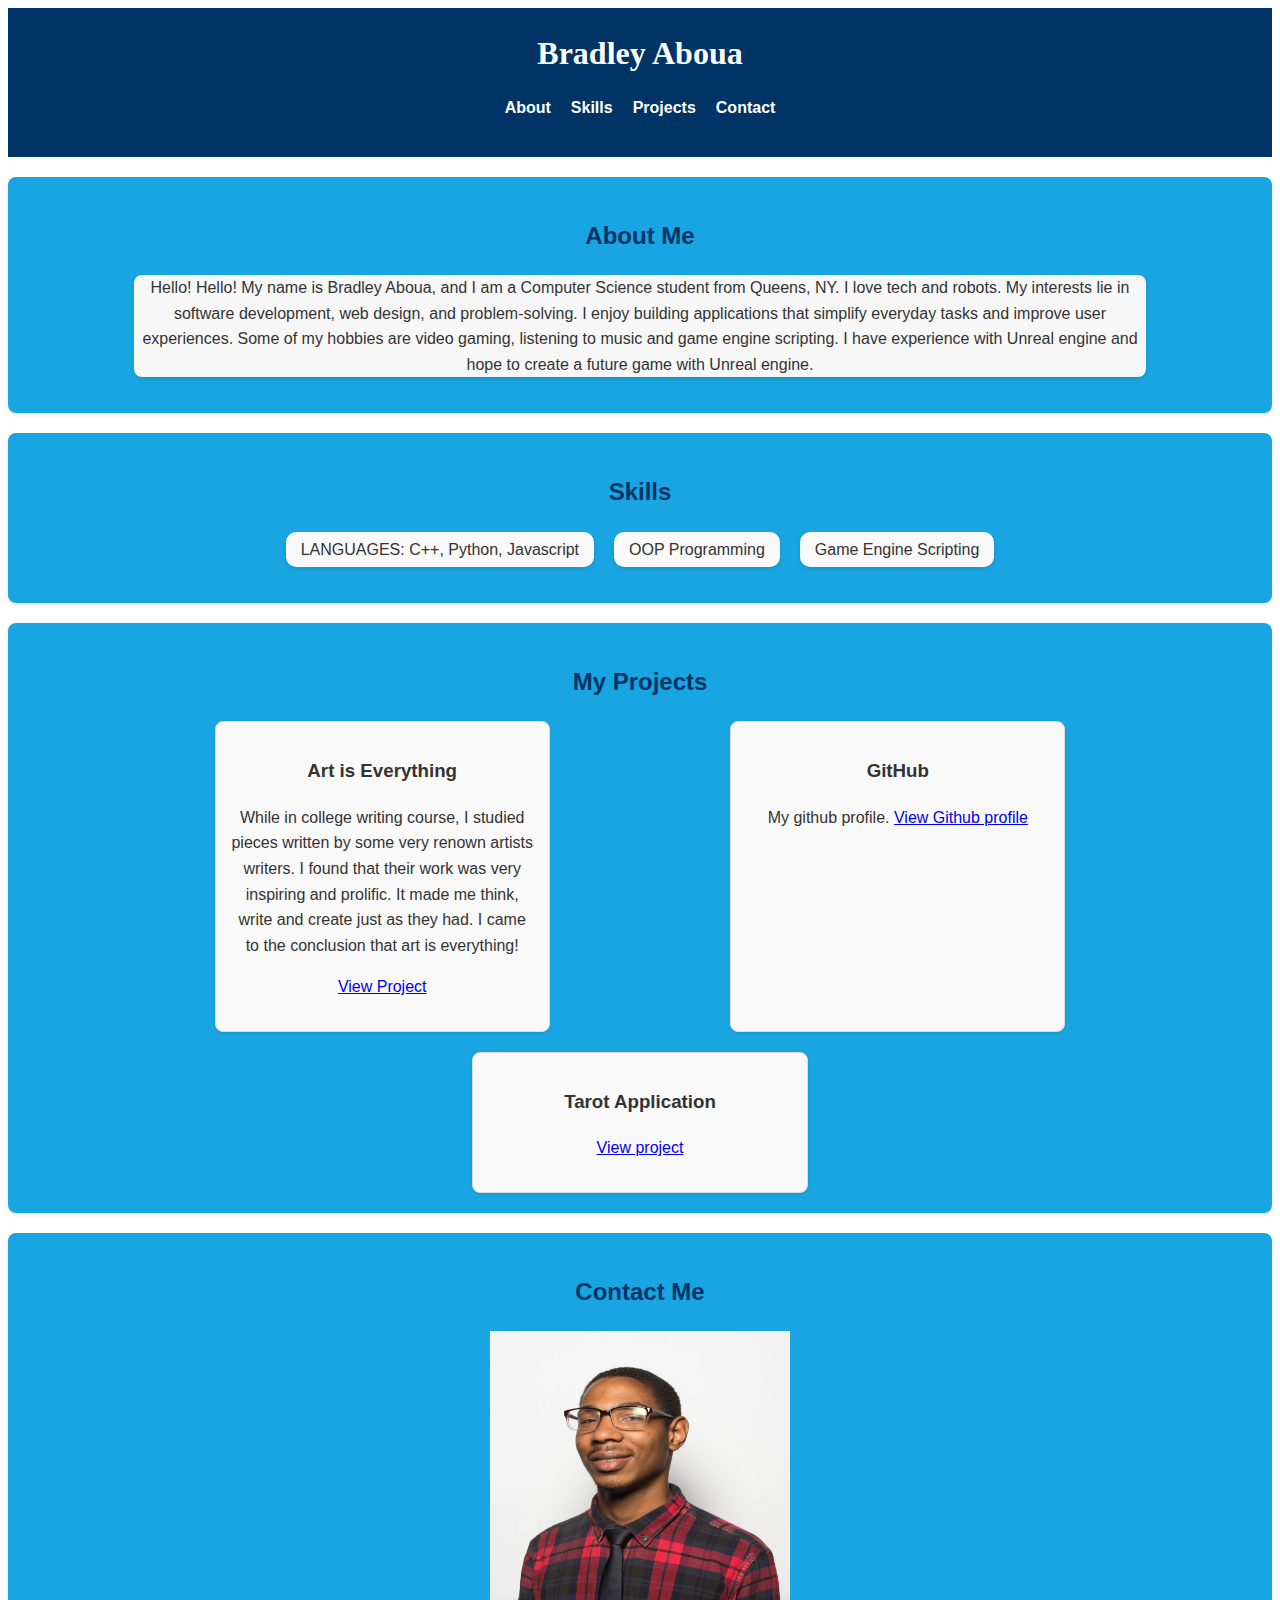
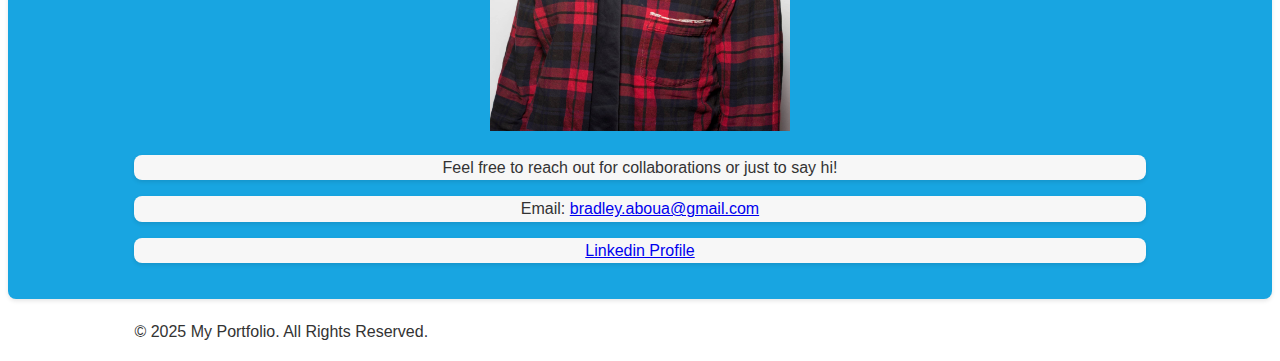
==== index.html @ 11271d4b "fixing github pages" ====
<!DOCTYPE html>
<html lang="en">
<head>
  <meta charset="UTF-8">
  <meta name="viewport" content="width=device-width, initial-scale=1.0">
  <title>Bradley's Portfolio</title>
  <link rel="stylesheet" href="styles.css">
</head>
<script src="script.js"></script>
<body>
    <header>
      <div class="container">
        <h1>Bradley Aboua</h1>
        <nav>
          <ul>
            <li><a href="#about">About</a></li>
            <li><a href="#skills">Skills</a></li>
            <li><a href="#projects">Projects</a></li>
            <li><a href="#contact">Contact</a></li>
          </ul>
        </nav>
      </div>
    </header>
    <section id="about">
        <div class="container">
        <h2>About Me</h2>
        <p>Hello! Hello! My name is Bradley Aboua, and I am a Computer Science student from Queens, NY. I love tech and robots. My interests lie in software development, web design, and problem-solving. I enjoy building applications that simplify everyday tasks and improve user experiences. Some of my hobbies are video gaming, listening to music and game engine scripting. I have experience with Unreal engine and hope to create a future game with Unreal engine.</p>
      </div>
    </section>
    <section id = "skills"> 
        <div class="container">
            <h2>Skills</h2>
            <ul>
                <li>LANGUAGES: C++, Python, Javascript</li>
                <li>OOP Programming</li>
                <li>Game Engine Scripting</li>
            </ul>
        </div>
    </section>
    <section id="projects">
        <div class="container">
          <h2>My Projects</h2>
          <div class="project-grid">
            <div class="project">
              <h3>Art is Everything</h3>
              <p> While in college writing course, I studied pieces written by some very renown artists writers. I found that their work was very inspiring and prolific. It made me think, write and create just as they had. I came to the conclusion that art is everything!</p>
              <p> <a href="https://bradleyaboua.wixsite.com/eng102" target="_blank">View Project</a></p>
            </div>
            <div class="project">
              <h3>GitHub</h3>
              <p>My github profile. <a href="https://github.com/cinnamonbrad" target="_blank">View Github profile</a></p>
            </div>
            <div class="project">
              <h3>Tarot Application</h3>
              <p><a href="https://cinnamonbrad.github.io/App-Tarot/" target="_blank">View project</a></p>
            </div>
          </div>
        </div>
      </section>
      
      <section id="contact">
        <div class="container"> 
          <h2>Contact Me</h2>
          <div style="text-align: center;">
            <img src="/professional photo.JPG" >
          </div>
          <p>Feel free to reach out for collaborations or just to say hi!</p>
          <p>Email: <a href="mailto:bradley.aboua@gmail.com">bradley.aboua@gmail.com</a></p>
          <p><a href="https://www.linkedin.com/in/bradley-aboua/">Linkedin Profile</a></p>
        </div>
      </section>
      
      <footer>
        <div class="container">
          <p>&copy; 2025 My Portfolio. All Rights Reserved.</p>
        </div>
      </footer>

    </body>
</html>
---- styles.css ----
/* General body */
body {
    font-family: 'Gill Sans', sans-serif;
    line-height: 1.6;
    margin: 20;
    padding: 20;
    background-color: white; /* color has been changed from orange to white*/
    color: #333;
  }
  body.dark-mode {
    background-color: black;
    color: white;
  }
  
  .container {
    width: 80%;
    margin: 0 auto;
    max-width: 1200px;
  }
  
  /* Header */
  header {
    background-color: #003366;
    color: #fff;
    padding: 20px 0;
  }
  
  header h1 {
    margin: 0;
    text-align: center;
    font-family: cursive;
  }
  nav ul {
    display: flex;
    justify-content: center;
    list-style: none;
    padding: 0;
    
  }
  
  nav ul li {
    margin: 0 10px;
  }
  
  nav ul li a {
    color: #fff;
    text-decoration: none;
    font-weight: bold;
  }
  
  /* Sections */
  section {
    padding: 20px 0;
    margin: 20px 0;
    background: #18a5e1;
    border-radius: 8px;
    box-shadow: 0 2px 4px rgba(0, 0, 0, 0.1);
  }
  
  section h2 {
    text-align: center;
    color: #003366;
  }
  
  #about p, #contact p {
    text-align: center;
    background-color: #f7f7f7;
    border-radius: 8px;
    box-shadow: 0 2px 4px rgba(0, 0, 0, 0.1);
  }
  
  /* Projects Grid */
  .project-grid {
    display: flex;
    justify-content: space-around;
    flex-wrap: wrap;
    gap: 20px;
  }
  
  .project {
    background: #f9f9f9;
    border: 1px solid #ddd;
    padding: 15px;
    border-radius: 8px;
    width: 30%;
    text-align: center;
    box-shadow: 0 1px 3px rgba(0, 0, 0, 0.1);
    box-shadow: 0 1px 3px rgba(0, 0, 0, 0.1);

  }
/* Horizontal Skills List */
#skills ul {
  display: flex; /* Arrange list items in a row */
  justify-content: center; /* Center the list horizontally */
  gap: 20px; /* Add spacing between items */
  padding: 0; /* Remove default padding */
  list-style-type: none; /* Remove bullets */
}

#skills li {
  font-size: 16px; /* Adjust text size */
  color: #333; /* Set text color */
  /*border: 1px solid #ddd;  Add a subtle border */
  padding: 5px 15px; /* Add padding inside each skill */
  border-radius: 10px; /* Make the borders rounded */
  background-color: #f9f9f9; /* Add a light background color */
  box-shadow: 0 2px 4px rgba(0, 0, 0, 0.1); /* Add a subtle shadow */
  /*transition: transform 0.2s, background-color 0.2s; /* Smooth hover effect */
}

#skills li:hover {
  transform: scale(1.05); /* Slightly enlarge on hover */
  background-color: #eef; /* Change background color on hover */
}

img {
  width: 300px;
  height: 400px;
}
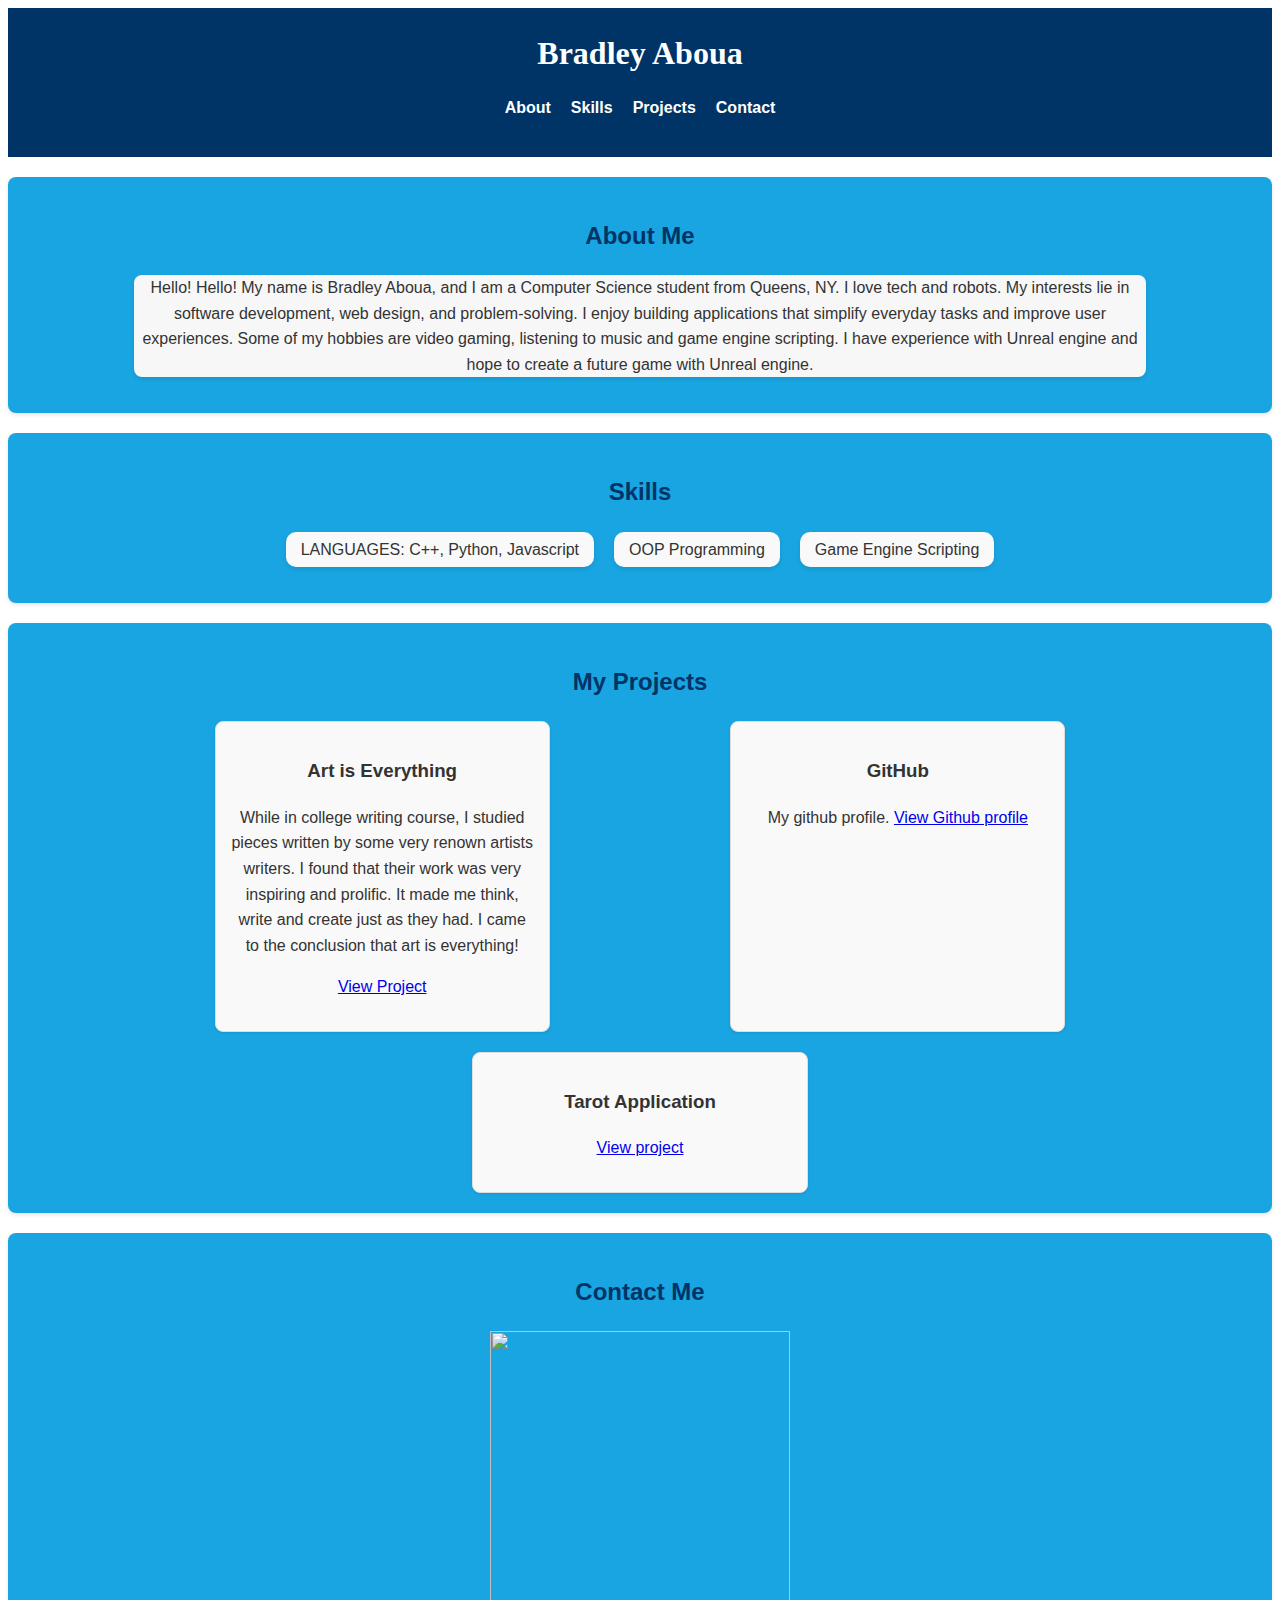
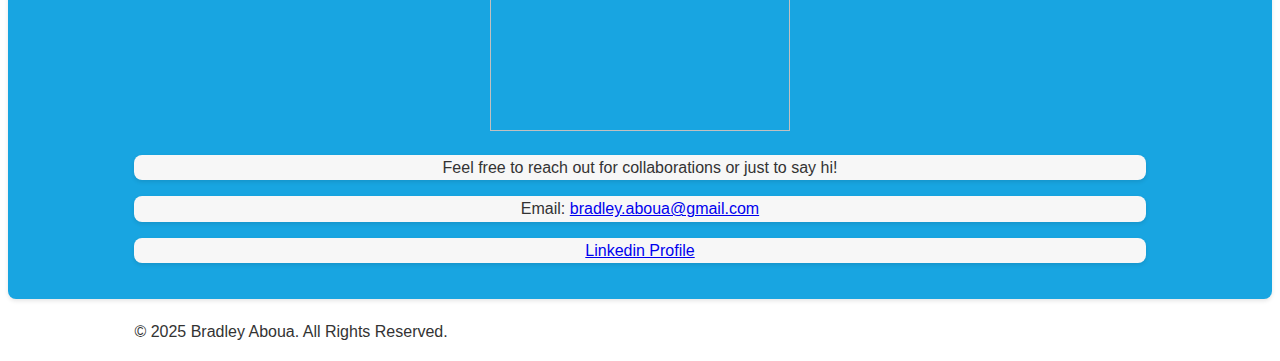
==== commit fc2a2cff: "changed copyright" ====
--- a/index.html
+++ b/index.html
@@ -62,7 +62,7 @@
         <div class="container"> 
           <h2>Contact Me</h2>
           <div style="text-align: center;">
-            <img src="/professional photo.JPG" >
+            <img src="https://cinnamonbrad.github.io/Portfolio/professional%20photo.JPG." >
           </div>
           <p>Feel free to reach out for collaborations or just to say hi!</p>
           <p>Email: <a href="mailto:bradley.aboua@gmail.com">bradley.aboua@gmail.com</a></p>
@@ -72,7 +72,7 @@
       
       <footer>
         <div class="container">
-          <p>&copy; 2025 My Portfolio. All Rights Reserved.</p>
+          <p>&copy; 2025 Bradley Aboua. All Rights Reserved.</p>
         </div>
       </footer>
 
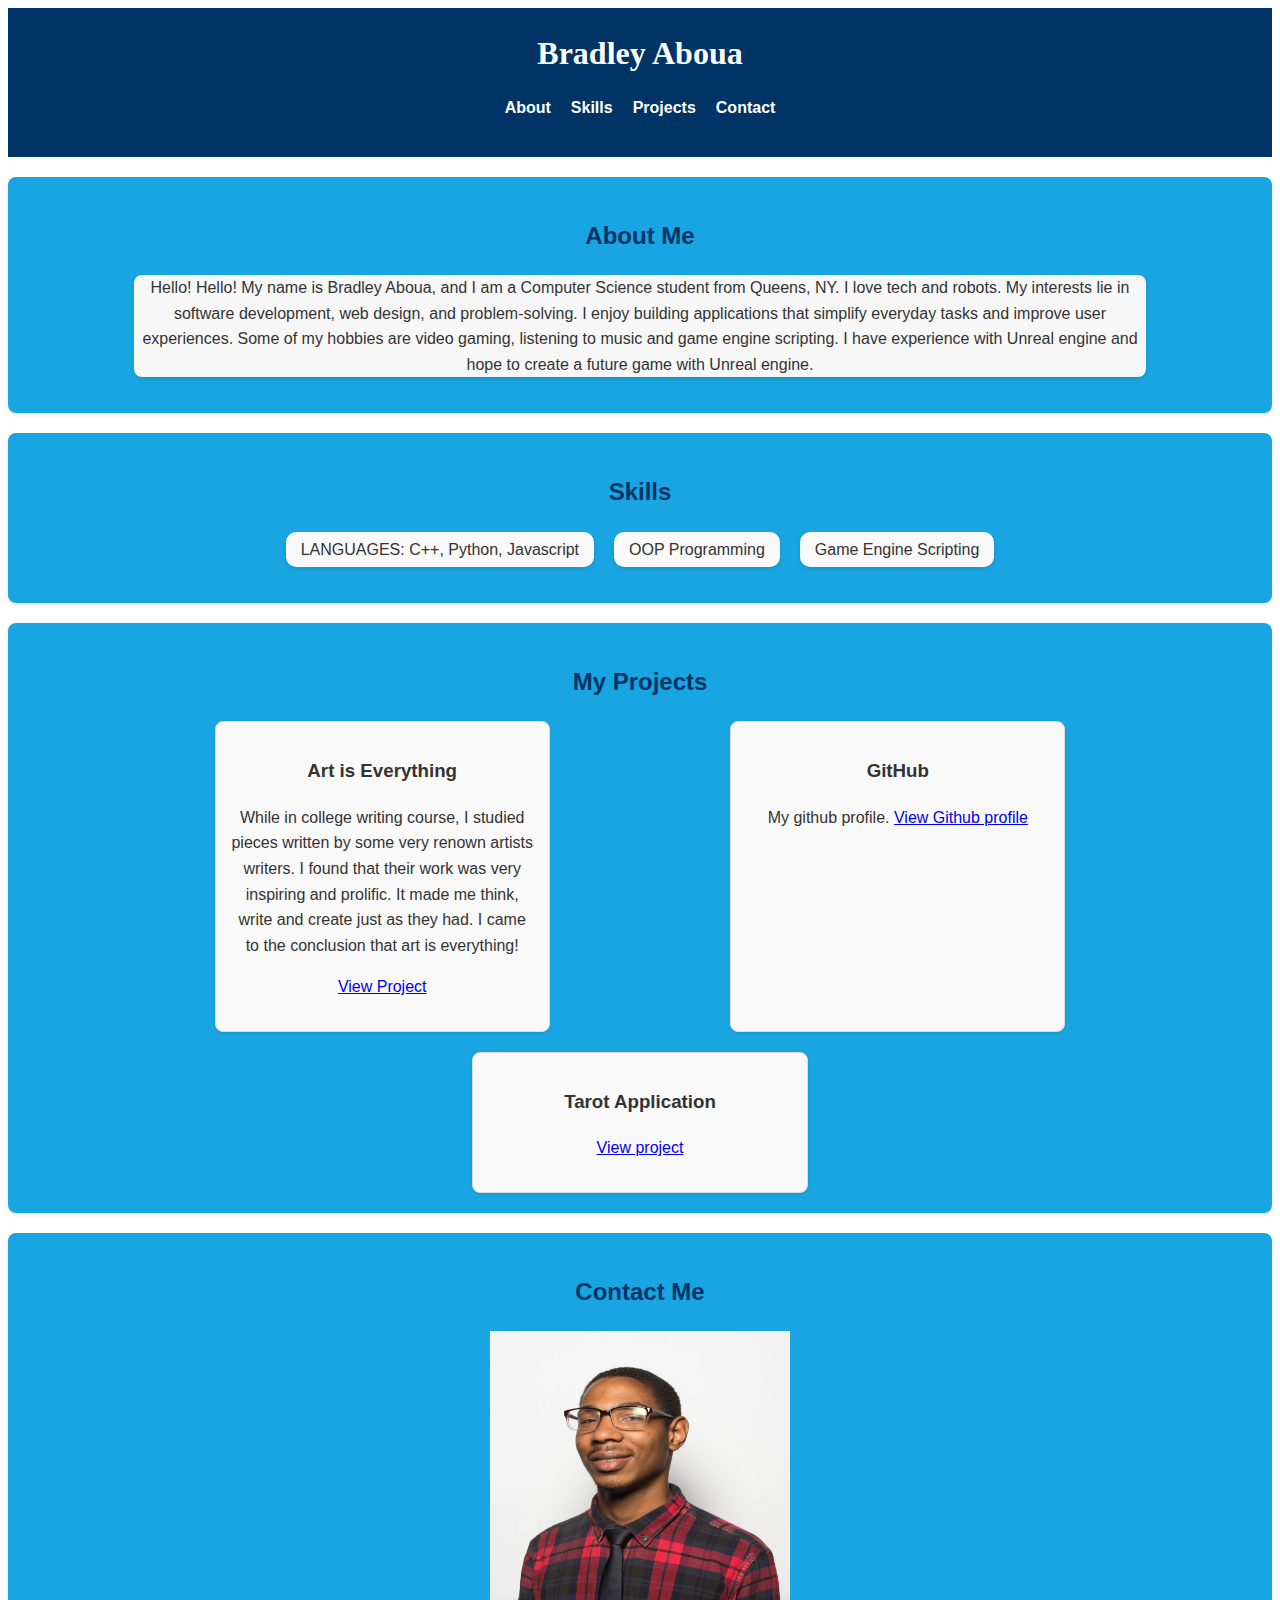
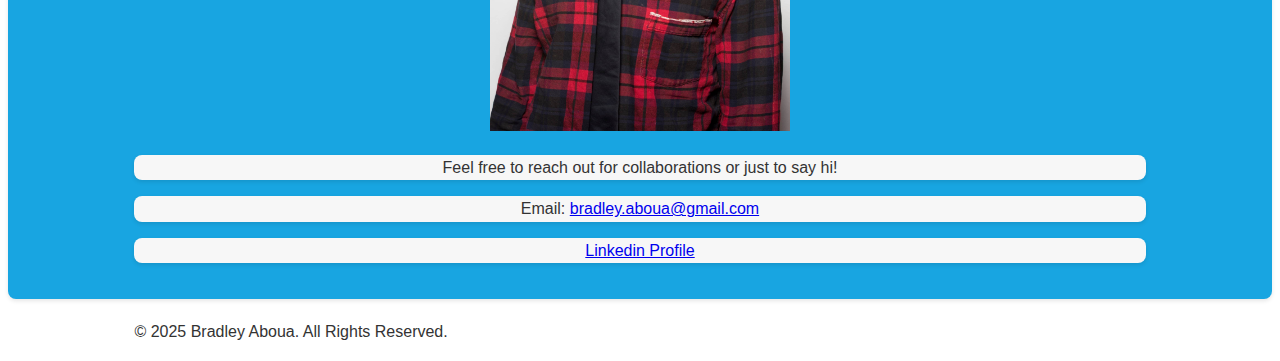
==== commit 4c1c19bb: "fix image" ====
--- a/index.html
+++ b/index.html
@@ -62,7 +62,7 @@
         <div class="container"> 
           <h2>Contact Me</h2>
           <div style="text-align: center;">
-            <img src="https://cinnamonbrad.github.io/Portfolio/professional%20photo.JPG." >
+            <img src="https://cinnamonbrad.github.io/Portfolio/professional%20photo.JPG" >
           </div>
           <p>Feel free to reach out for collaborations or just to say hi!</p>
           <p>Email: <a href="mailto:bradley.aboua@gmail.com">bradley.aboua@gmail.com</a></p>
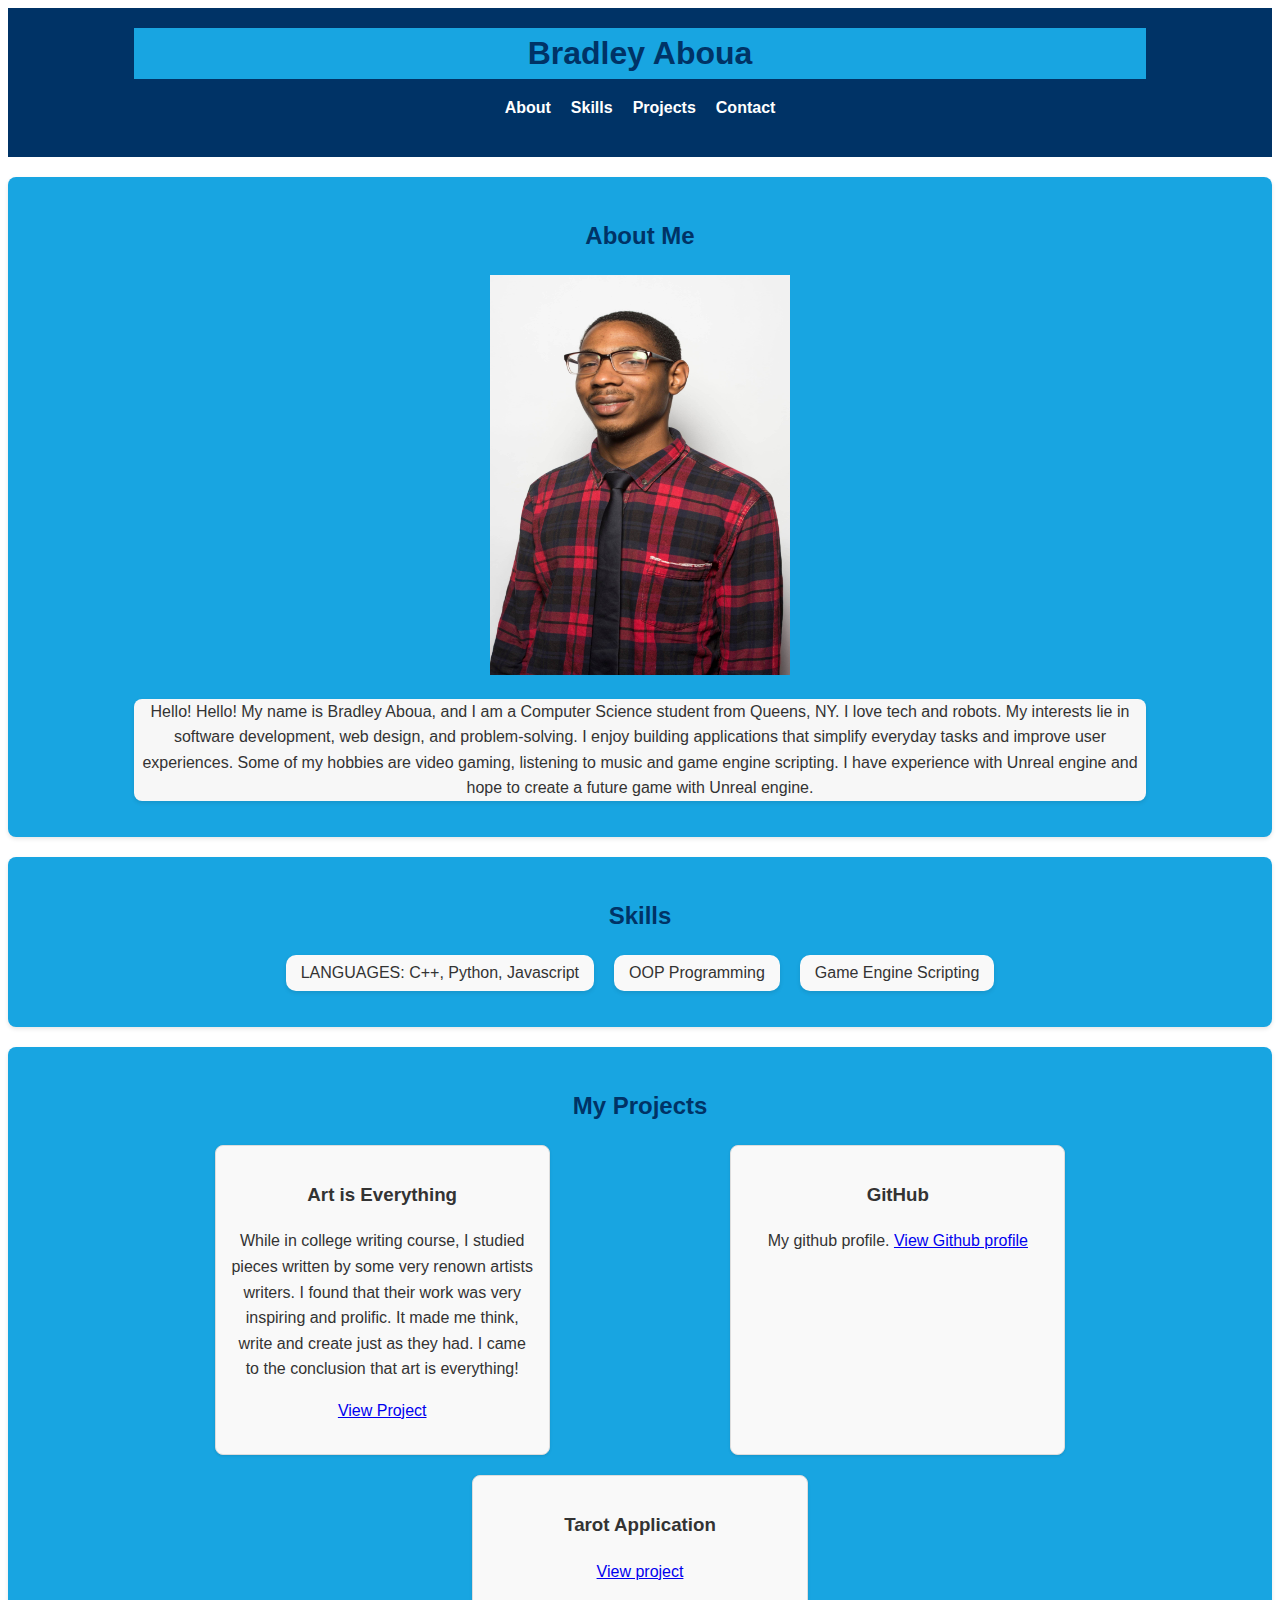
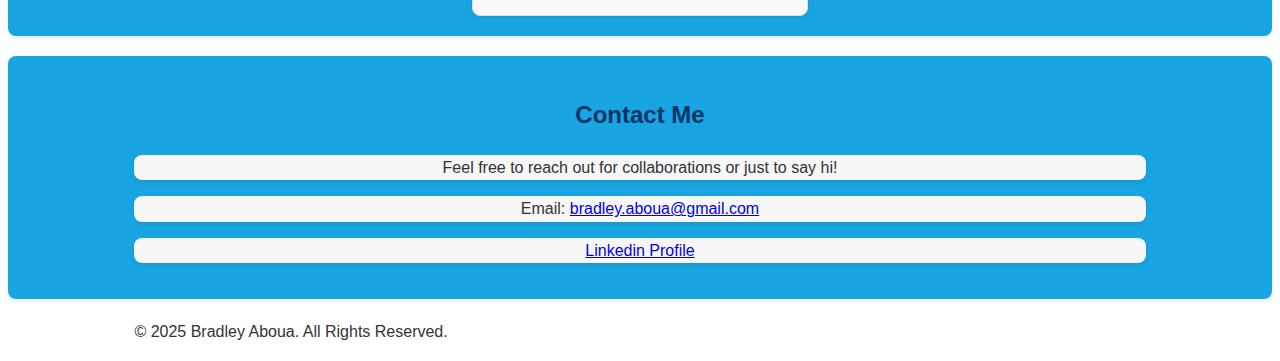
==== commit 7740a2ae: "small edits" ====
--- a/index.html
+++ b/index.html
@@ -24,6 +24,9 @@
     <section id="about">
         <div class="container">
         <h2>About Me</h2>
+        <div style="text-align: center;">
+          <img src="https://cinnamonbrad.github.io/Portfolio/professional%20photo.JPG" >
+        </div>
         <p>Hello! Hello! My name is Bradley Aboua, and I am a Computer Science student from Queens, NY. I love tech and robots. My interests lie in software development, web design, and problem-solving. I enjoy building applications that simplify everyday tasks and improve user experiences. Some of my hobbies are video gaming, listening to music and game engine scripting. I have experience with Unreal engine and hope to create a future game with Unreal engine.</p>
       </div>
     </section>
@@ -61,9 +64,6 @@
       <section id="contact">
         <div class="container"> 
           <h2>Contact Me</h2>
-          <div style="text-align: center;">
-            <img src="https://cinnamonbrad.github.io/Portfolio/professional%20photo.JPG" >
-          </div>
           <p>Feel free to reach out for collaborations or just to say hi!</p>
           <p>Email: <a href="mailto:bradley.aboua@gmail.com">bradley.aboua@gmail.com</a></p>
           <p><a href="https://www.linkedin.com/in/bradley-aboua/">Linkedin Profile</a></p>
--- a/styles.css
+++ b/styles.css
@@ -1,6 +1,6 @@
 /* General body */
 body {
-    font-family: 'Gill Sans', sans-serif;
+    font-family:Verdana, Geneva, Tahoma, sans-serif;
     line-height: 1.6;
     margin: 20;
     padding: 20;
@@ -28,13 +28,16 @@
   header h1 {
     margin: 0;
     text-align: center;
-    font-family: cursive;
+    font-family: Verdana, Geneva, Tahoma, sans-serif;
+    color:#003366; 
+    background-color: #18a5e1;
   }
   nav ul {
     display: flex;
     justify-content: center;
     list-style: none;
     padding: 0;
+
     
   }
   
@@ -108,11 +111,6 @@
   /*transition: transform 0.2s, background-color 0.2s; /* Smooth hover effect */
 }
 
-#skills li:hover {
-  transform: scale(1.05); /* Slightly enlarge on hover */
-  background-color: #eef; /* Change background color on hover */
-}
-
 img {
   width: 300px;
   height: 400px;
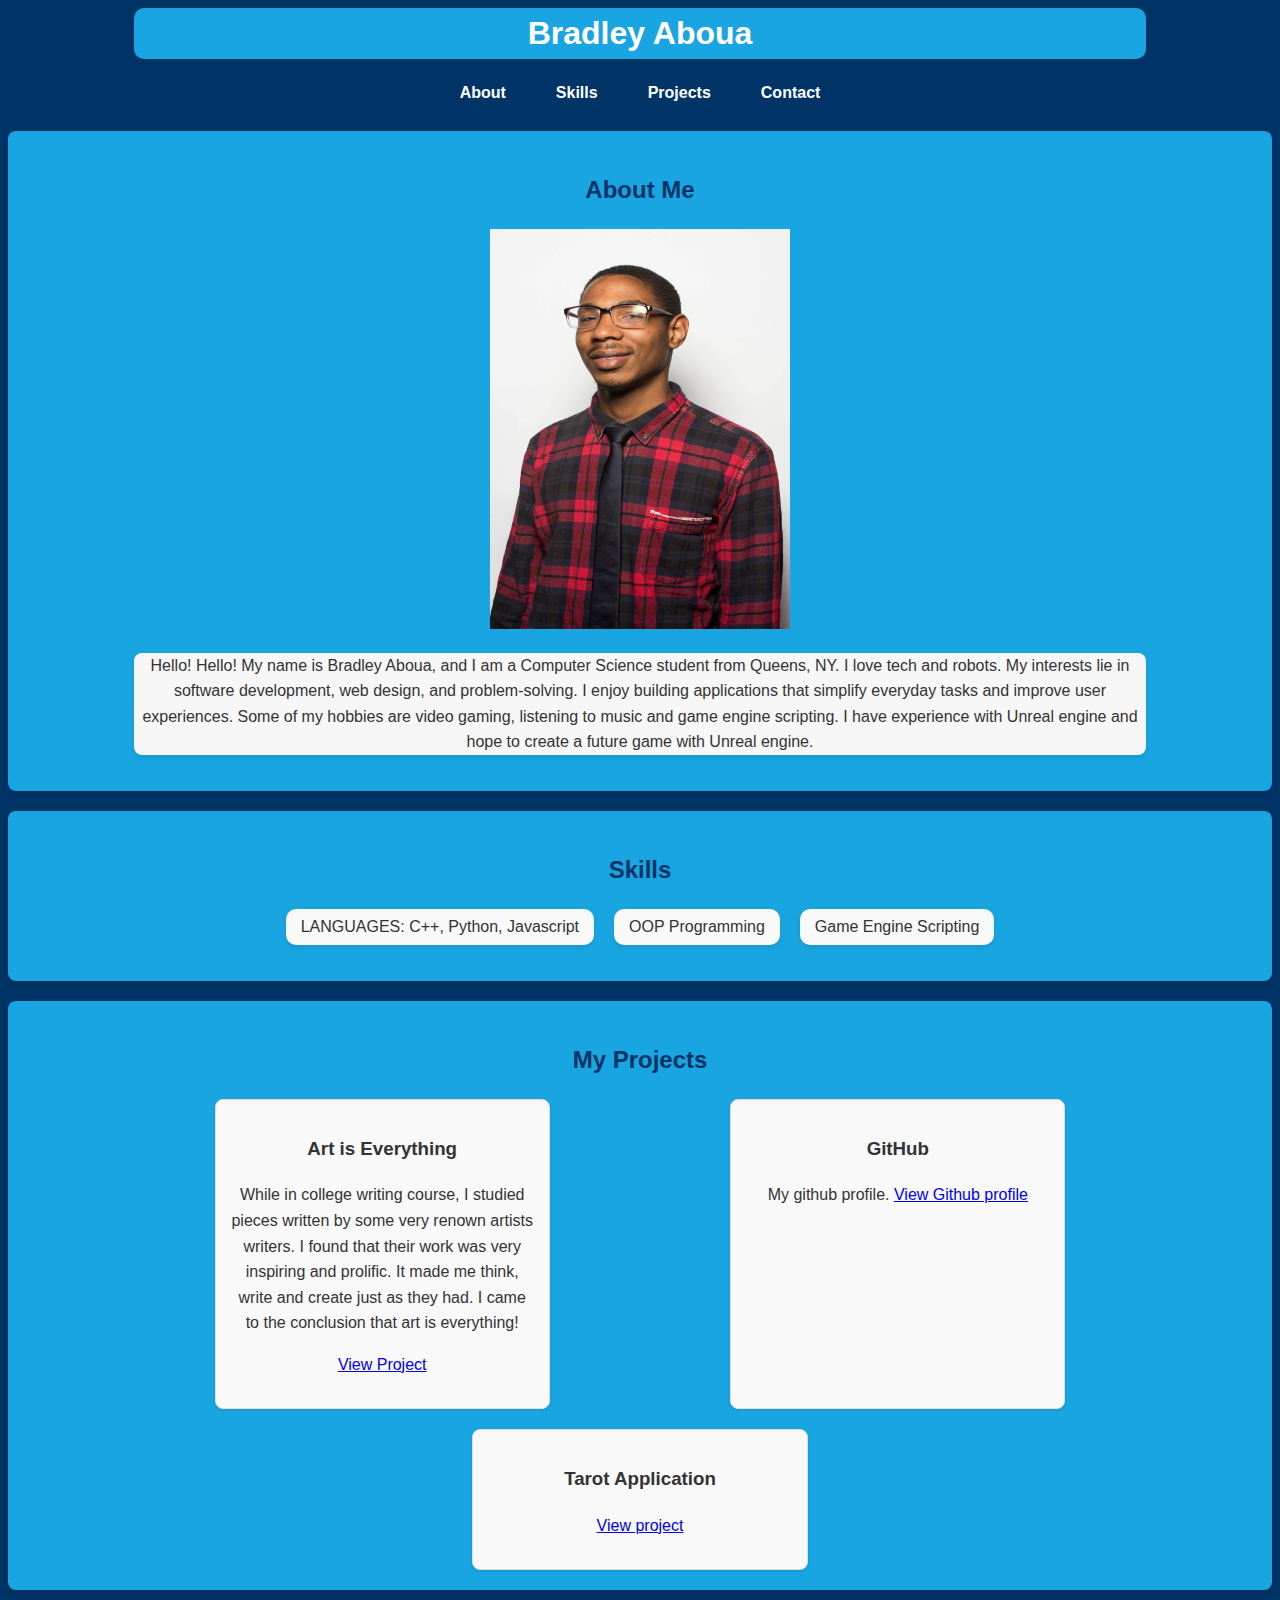
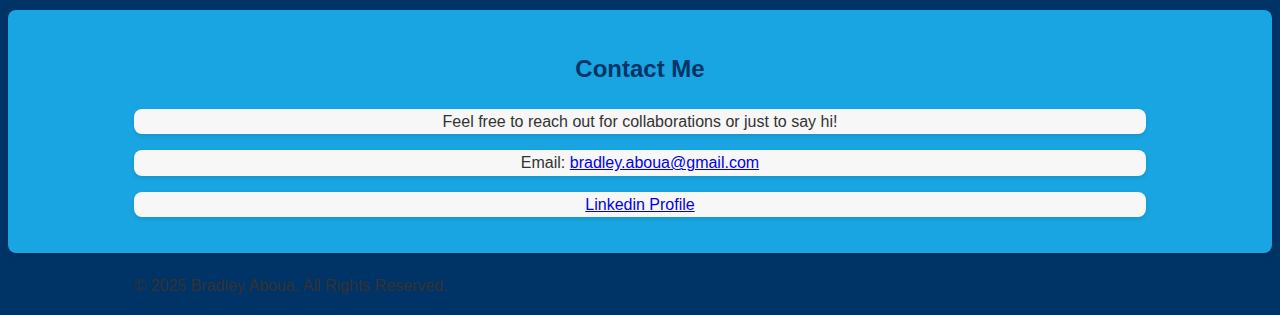
==== commit f6caf0ad: "revised" ====
--- a/index.html
+++ b/index.html
@@ -11,7 +11,7 @@
     <header>
       <div class="container">
         <h1>Bradley Aboua</h1>
-        <nav>
+        <nav >
           <ul>
             <li><a href="#about">About</a></li>
             <li><a href="#skills">Skills</a></li>
--- a/styles.css
+++ b/styles.css
@@ -4,7 +4,7 @@
     line-height: 1.6;
     margin: 20;
     padding: 20;
-    background-color: white; /* color has been changed from orange to white*/
+    background-color: #003366; 
     color: #333;
   }
   body.dark-mode {
@@ -22,27 +22,30 @@
   header {
     background-color: #003366;
     color: #fff;
-    padding: 20px 0;
+   
   }
   
   header h1 {
     margin: 0;
     text-align: center;
     font-family: Verdana, Geneva, Tahoma, sans-serif;
-    color:#003366; 
+    color: #fff;; 
     background-color: #18a5e1;
+    border-radius: 10px; 
   }
   nav ul {
     display: flex;
     justify-content: center;
     list-style: none;
     padding: 0;
-
+    border-radius: 10px; 
     
   }
   
   nav ul li {
     margin: 0 10px;
+    padding: 5px 15px; 
+    
   }
   
   nav ul li a {
@@ -50,7 +53,10 @@
     text-decoration: none;
     font-weight: bold;
   }
-  
+  nav ul li:hover {
+    transform: scale(1.05); 
+    background-color: #18a5e1; 
+  }
   /* Sections */
   section {
     padding: 20px 0;
@@ -63,6 +69,7 @@
   section h2 {
     text-align: center;
     color: #003366;
+    border-radius: 10px; 
   }
   
   #about p, #contact p {
@@ -111,6 +118,11 @@
   /*transition: transform 0.2s, background-color 0.2s; /* Smooth hover effect */
 }
 
+#skills li:hover {
+  transform: scale(1.05); /* Slightly enlarge on hover */
+  background-color: #eef; /* Change background color on hover */
+}
+
 img {
   width: 300px;
   height: 400px;
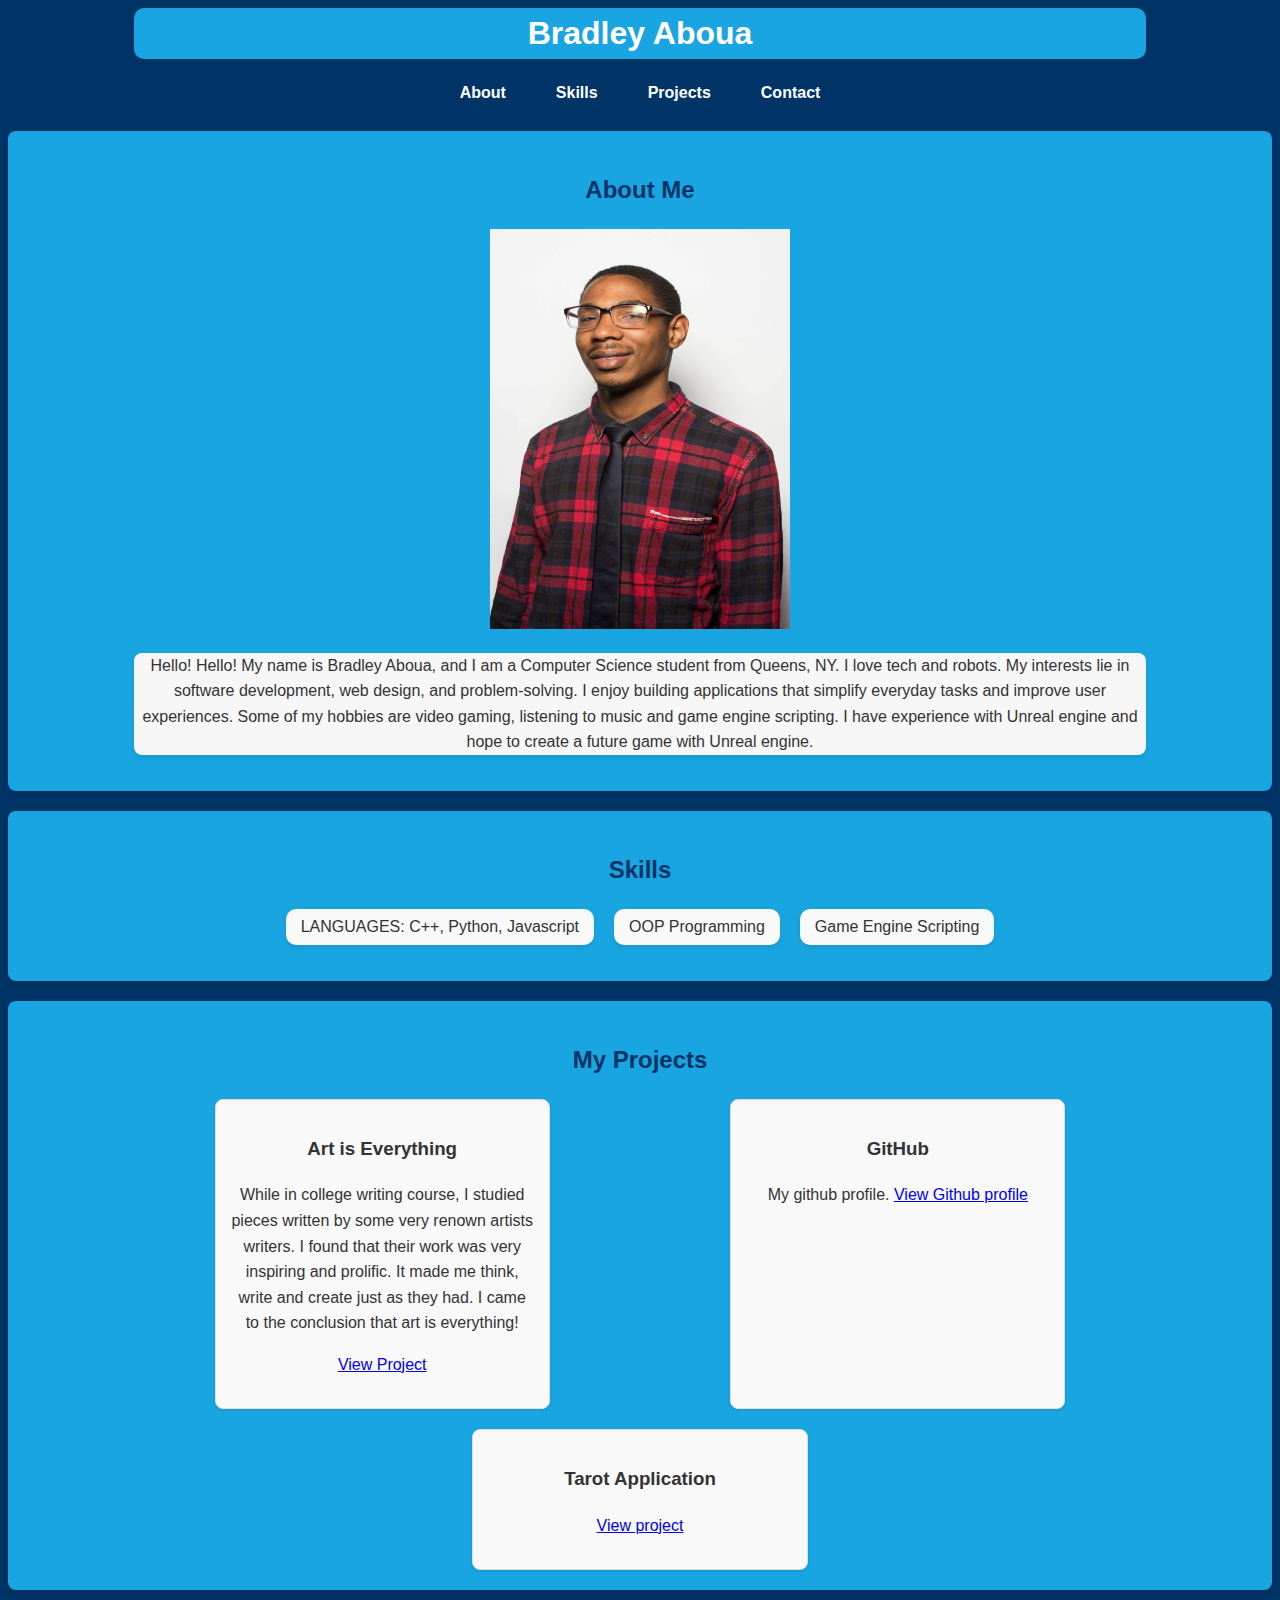
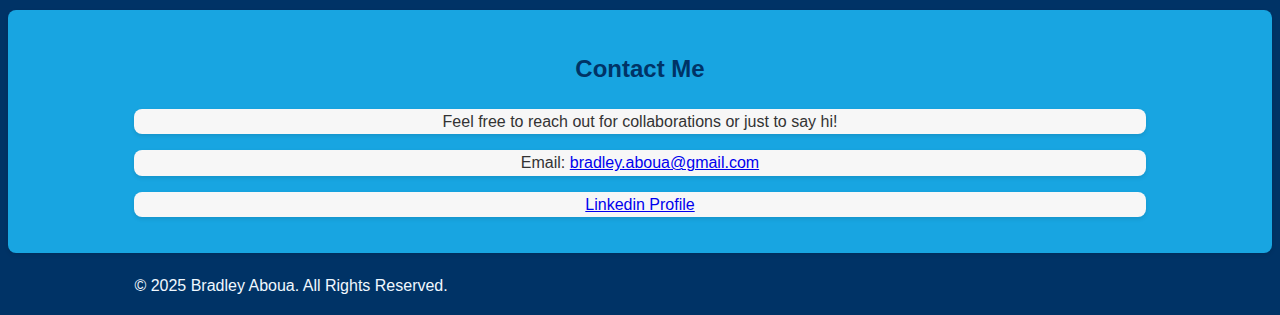
==== commit f2920883: "revised" ====
--- a/index.html
+++ b/index.html
@@ -71,7 +71,7 @@
       </section>
       
       <footer>
-        <div class="container">
+        <div class="container" style = "color:aliceblue" id = "a">
           <p>&copy; 2025 Bradley Aboua. All Rights Reserved.</p>
         </div>
       </footer>
--- a/styles.css
+++ b/styles.css
@@ -122,7 +122,9 @@
   transform: scale(1.05); /* Slightly enlarge on hover */
   background-color: #eef; /* Change background color on hover */
 }
-
+.a {
+  color: white; 
+}
 img {
   width: 300px;
   height: 400px;
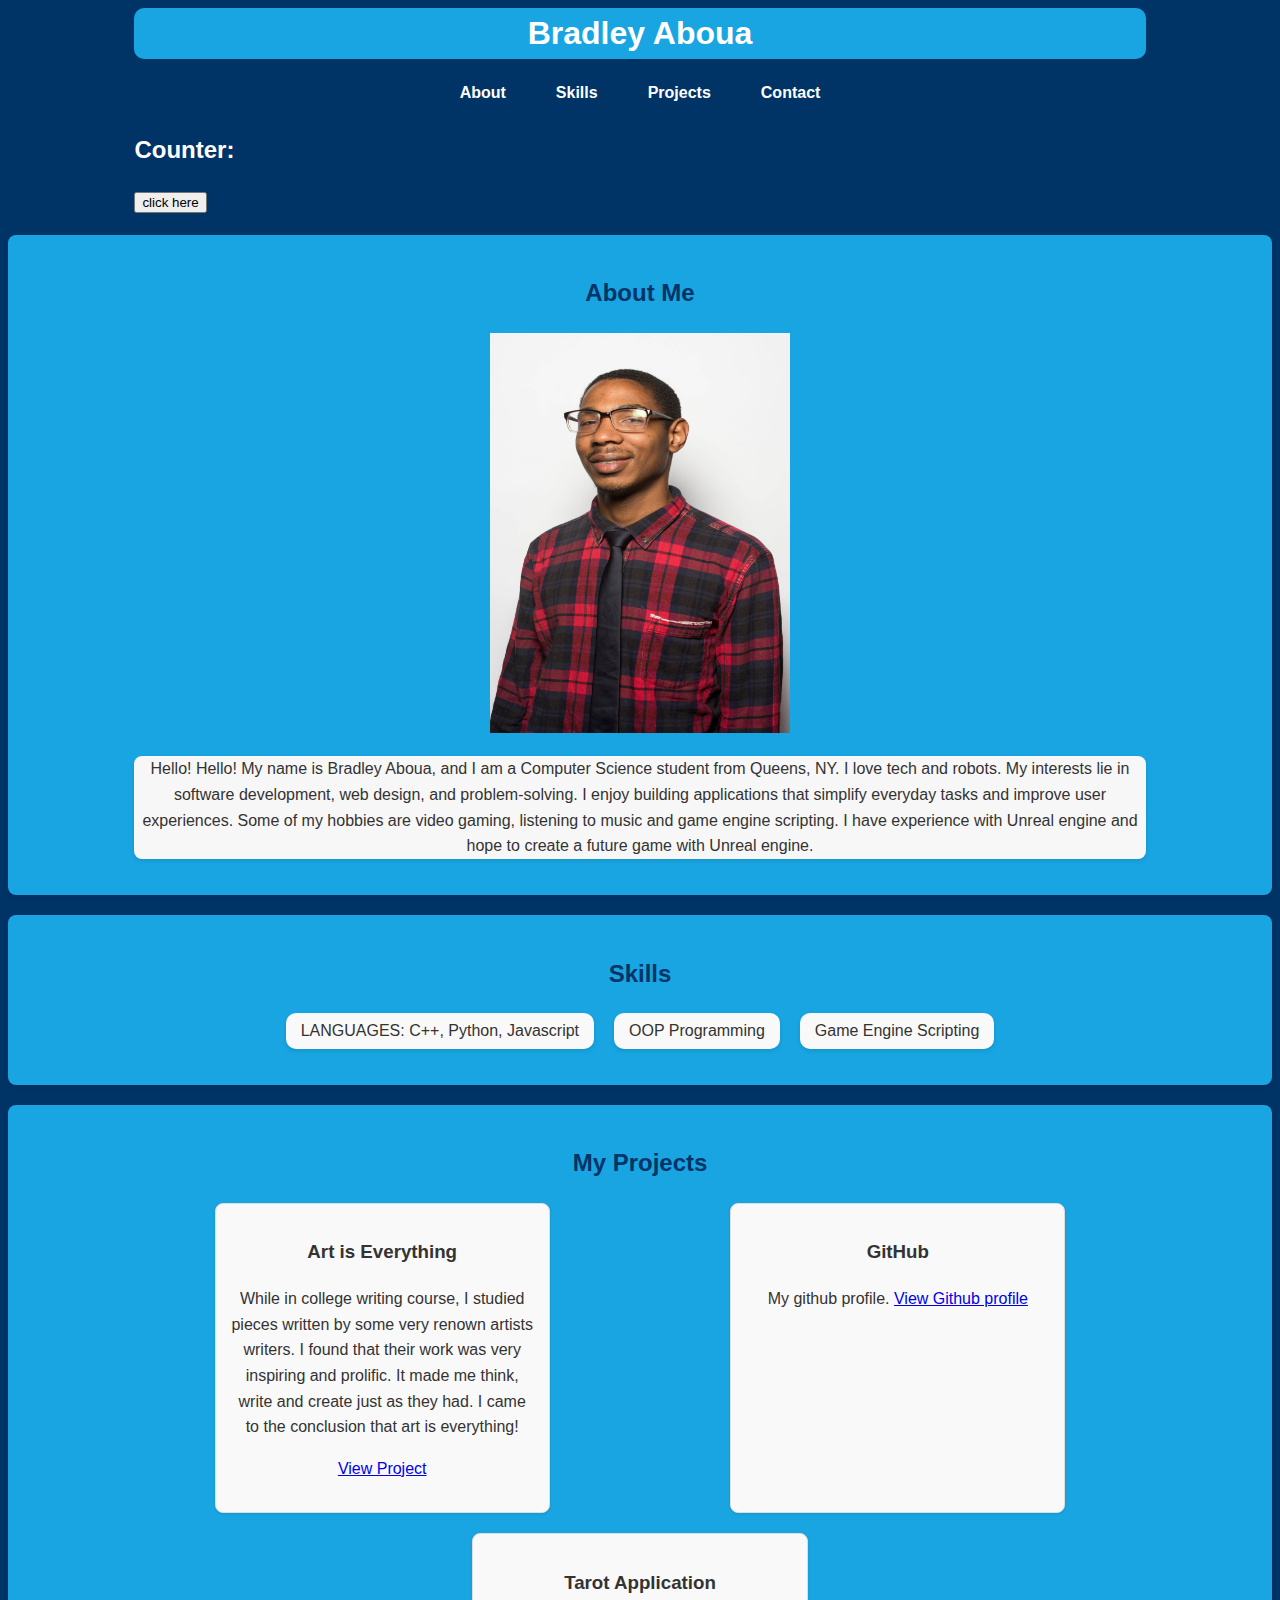
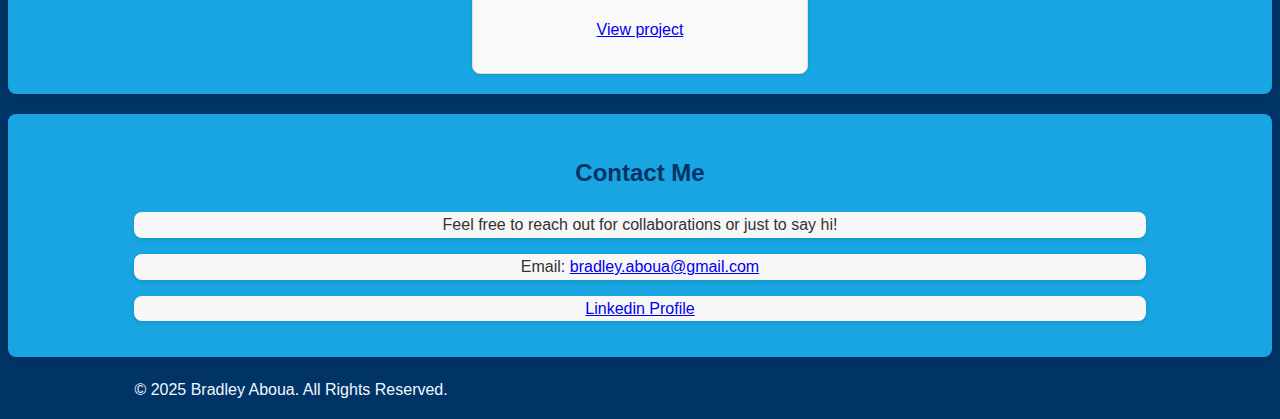
==== commit c462acdb: "null" ====
--- a/index.html
+++ b/index.html
@@ -6,19 +6,22 @@
   <title>Bradley's Portfolio</title>
   <link rel="stylesheet" href="styles.css">
 </head>
-<script src="script.js"></script>
 <body>
     <header>
       <div class="container">
         <h1>Bradley Aboua</h1>
         <nav >
           <ul>
-            <li><a href="#about">About</a></li>
-            <li><a href="#skills">Skills</a></li>
-            <li><a href="#projects">Projects</a></li>
-            <li><a href="#contact">Contact</a></li>
+            <li><a class ="a"  href="#about">About</a></li>
+            <li><a class ="b"  href="#skills">Skills</a></li>
+            <li><a class = "c" href="#projects">Projects</a></li>
+            <li><a class = "d" href="#contact">Contact</a></li>
           </ul>
         </nav>
+        <div>
+          <h2 id ="counter"> Counter: </h2>
+          <button class = "count"> click here</button>
+        </div>
       </div>
     </header>
     <section id="about">
@@ -75,6 +78,6 @@
           <p>&copy; 2025 Bradley Aboua. All Rights Reserved.</p>
         </div>
       </footer>
-
+      <script src="script.js"></script>
     </body>
 </html>--- a/styles.css
+++ b/styles.css
@@ -122,9 +122,7 @@
   transform: scale(1.05); /* Slightly enlarge on hover */
   background-color: #eef; /* Change background color on hover */
 }
-.a {
-  color: white; 
-}
+
 img {
   width: 300px;
   height: 400px;
